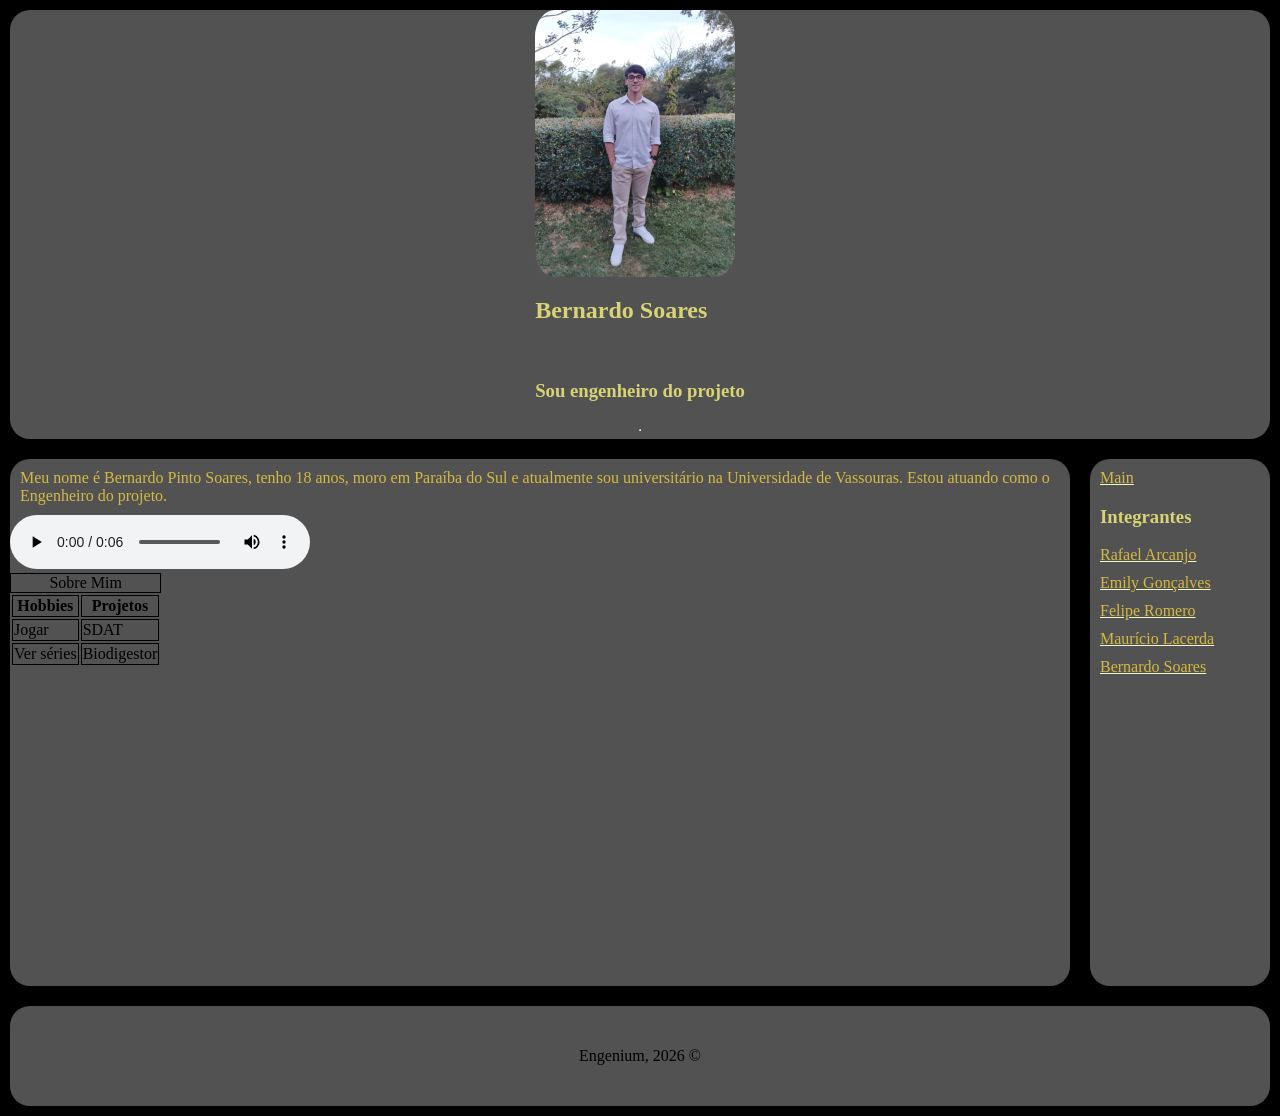
==== pages/Bernardo.html @ b5f66a16 "Hospedando portifolio" ====
<!doctype html>
<html lang="pt-br">
  <head>
    <meta charset="UTF-8" />
    <meta name="viewport" content="width=device-width, initial-scale=1.0" />
    <title>Portfólio</title>
    <link rel="stylesheet" href="../css/style.css" />
  </head>
  <body>
    <header>
      <img
        src="../assets/imagens/Foto Bernardo.jpeg"
        width="200px"
        style="border-radius: 10%"
      />
      <h2>Bernardo Soares</h2>
      <br />
      <h3>Sou engenheiro do projeto</h3>
      <hr />
    </header>
    <nav>
      <a href="../index.html"><p>Main</p></a>
      <h3>Integrantes</h3>
      <a href="../pages/rafael.html"><p>Rafael Arcanjo</p></a>
      <a href="../pages/emily.html"><p>Emily Gonçalves</p></a>
      <a href="../pages/felipe.html"><p>Felipe Romero</p></a>
      <a href="../pages/Mauricio.html"><p>Maurício Lacerda</p></a>
      <a href="../pages/Bernardo.html"><p>Bernardo Soares</p></a>
    </nav>
    <main>
      <article>
        <p>
          Meu nome é Bernardo Pinto Soares, tenho 18 anos, moro em Paraíba do
          Sul e atualmente sou universitário na Universidade de Vassouras. Estou
          atuando como o Engenheiro do projeto.
        </p>
        <audio controls src="../assets/audios/undaia-meme.mp3"></audio>
        <table>
          <caption style="border: 1px solid">
            Sobre Mim
          </caption>
          <tr>
            <th style="border: 1px solid">Hobbies</th>
            <th style="border: 1px solid">Projetos</th>
          </tr>
          <tr>
            <td style="border: 1px solid">Jogar</td>
            <td style="border: 1px solid">SDAT</td>
          </tr>
          <tr>
            <td style="border: 1px solid">Ver séries</td>
            <td style="border: 1px solid">Biodigestor</td>
          </tr>
        </table>
        <iframe
          width="560"
          height="315"
          src="https://www.youtube.com/embed/ylGLMLAIki4?si=Cxk3nhk2MUY03QVL"
          title="YouTube video player"
          frameborder="0"
          allow="
            accelerometer;
            autoplay;
            clipboard-write;
            encrypted-media;
            gyroscope;
            picture-in-picture;
            web-share;
          "
          referrerpolicy="strict-origin-when-cross-origin"
          allowfullscreen
        ></iframe>
      </article>
    </main>
    <footer>Engenium, 2026 ©</footer>
  </body>
</html>
---- css/style.css ----
body {
  background-color: #000000;
  margin: 0;

  /* ATIVA O GRID */
  display: grid;

  /* 2 colunas: conteúdo + nav */
  grid-template-columns: 1fr 200px;

  /* 3 linhas: header, conteúdo, footer */
  grid-template-rows: auto 1fr auto;

  min-height: 100vh;
}

/* HEADER (topo ocupando tudo) */
header {
  grid-column: 1 / 3;

  display: flex;
  justify-content: center;
  align-items: center;

  background-color: #525252;
  border-radius: 20px;
  margin: 10px;

  display: grid;
  grid-column: span 6 / span 6;
}

/* MAIN (meio esquerda) */
main {
  grid-column: 1;
  grid-row: 2;

  display: flex;
  justify-content: center;
  align-items: center;

  background-color: #525252;
  border-radius: 20px;
  margin: 10px;
}

/* NAV (direita) */
nav {
  grid-column: 2;
  grid-row: 2;

  justify-content: center;
  align-items: center;

  background-color: #525252;
  border-radius: 20px;
  margin: 10px;
}

/* FOOTER (embaixo ocupando tudo) */
footer {
  grid-column: 1 / 3;

  display: flex;
  justify-content: center;
  align-items: center;

  background-color: #525252;
  border-radius: 20px;
  height: 100px;
  margin: 10px;
}

/* resto do seu código (mantido) */
body p {
  margin: 10px;
  color: #d5b942;
}

h1,
h2,
h3 {
  color: #d9d375;
}

nav h3 {
  margin-left: 10px;
}

a {
  color: #edfbc1;
}

.image {
  display: flex;
  justify-content: center;
  align-items: center;
}

main p {
  display: flex;
  justify-content: center;
  align-items: center;
}
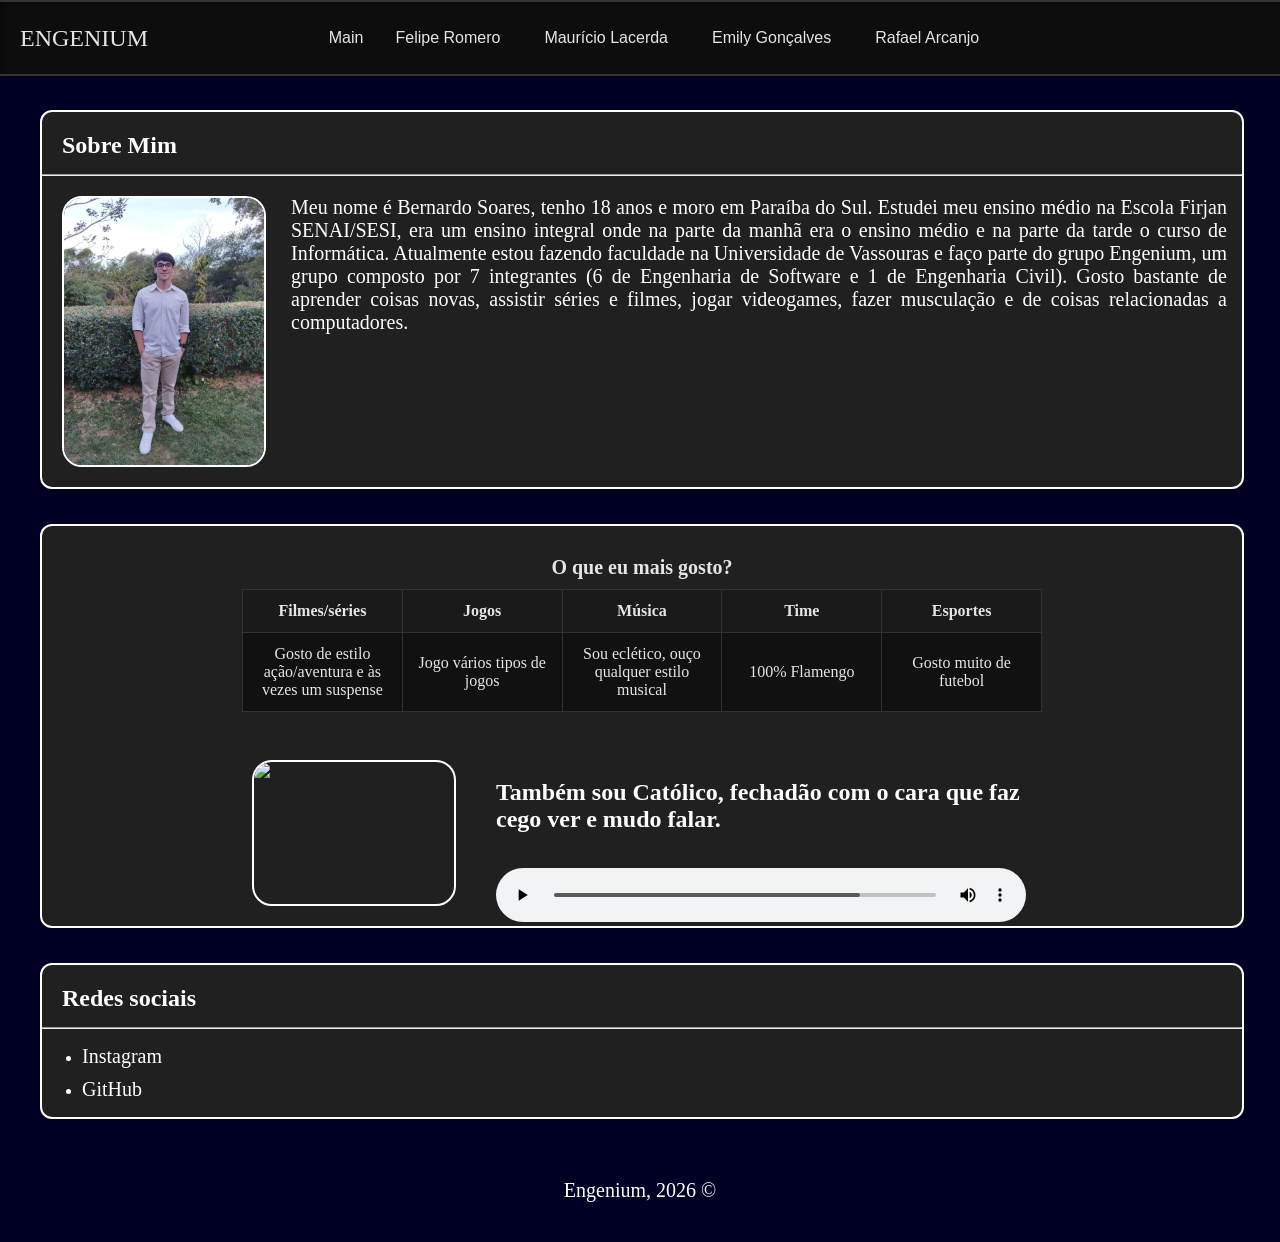
==== commit 3b6464e9: "pagina-bernardo" ====
--- a/pages/Bernardo.html
+++ b/pages/Bernardo.html
@@ -4,74 +4,106 @@
     <meta charset="UTF-8" />
     <meta name="viewport" content="width=device-width, initial-scale=1.0" />
     <title>Portfólio</title>
-    <link rel="stylesheet" href="../css/style.css" />
+    <link rel="stylesheet" href="../css/bernardo.css" />
   </head>
   <body>
     <header>
-      <img
-        src="../assets/imagens/Foto Bernardo.jpeg"
-        width="200px"
-        style="border-radius: 10%"
-      />
-      <h2>Bernardo Soares</h2>
-      <br />
-      <h3>Sou engenheiro do projeto</h3>
-      <hr />
+      <div class="logo">Engenium</div>
+      <nav aria-label="Menu principal">
+        <ul class="nav-list">
+          <a href="../index.html"><p>Main</p></a>
+          <li>
+            <a href="../pages/felipe.html"><p>Felipe Romero</p></a>
+          </li>
+          <li>
+            <a href="../pages/Mauricio.html"><p>Maurício Lacerda</p></a>
+          </li>
+          <li>
+            <a href="../pages/emily.html"><p>Emily Gonçalves</p></a>
+          </li>
+          <li>
+            <a href="../pages/rafael.html"><p>Rafael Arcanjo</p></a>
+          </li>
+        </ul>
+      </nav>
     </header>
-    <nav>
-      <a href="../index.html"><p>Main</p></a>
-      <h3>Integrantes</h3>
-      <a href="../pages/rafael.html"><p>Rafael Arcanjo</p></a>
-      <a href="../pages/emily.html"><p>Emily Gonçalves</p></a>
-      <a href="../pages/felipe.html"><p>Felipe Romero</p></a>
-      <a href="../pages/Mauricio.html"><p>Maurício Lacerda</p></a>
-      <a href="../pages/Bernardo.html"><p>Bernardo Soares</p></a>
-    </nav>
-    <main>
-      <article>
-        <p>
-          Meu nome é Bernardo Pinto Soares, tenho 18 anos, moro em Paraíba do
-          Sul e atualmente sou universitário na Universidade de Vassouras. Estou
-          atuando como o Engenheiro do projeto.
-        </p>
-        <audio controls src="../assets/audios/undaia-meme.mp3"></audio>
+    <main class="container">
+      <section id="primeira">
+        <h2>Sobre Mim</h2>
+        <hr />
+        <div class="card">
+          <img src="../assets/imagens/Foto Bernardo.jpeg" />
+          <p>
+            Meu nome é Bernardo Soares, tenho 18 anos e moro em Paraíba do Sul.
+            Estudei meu ensino médio na Escola Firjan SENAI/SESI, era um ensino
+            integral onde na parte da manhã era o ensino médio e na parte da
+            tarde o curso de Informática. Atualmente estou fazendo faculdade na
+            Universidade de Vassouras e faço parte do grupo Engenium, um grupo
+            composto por 7 integrantes (6 de Engenharia de Software e 1 de
+            Engenharia Civil). Gosto bastante de aprender coisas novas, assistir
+            séries e filmes, jogar videogames, fazer musculação e de coisas
+            relacionadas a computadores.
+          </p>
+        </div>
+      </section>
+      <section>
         <table>
-          <caption style="border: 1px solid">
-            Sobre Mim
+          <caption>
+            O que eu mais gosto?
           </caption>
           <tr>
-            <th style="border: 1px solid">Hobbies</th>
-            <th style="border: 1px solid">Projetos</th>
+            <th>Filmes/séries</th>
+            <th>Jogos</th>
+            <th>Música</th>
+            <th>Time</th>
+            <th>Esportes</th>
           </tr>
           <tr>
-            <td style="border: 1px solid">Jogar</td>
-            <td style="border: 1px solid">SDAT</td>
-          </tr>
-          <tr>
-            <td style="border: 1px solid">Ver séries</td>
-            <td style="border: 1px solid">Biodigestor</td>
+            <td>Gosto de estilo ação/aventura e às vezes um suspense</td>
+            <td>Jogo vários tipos de jogos</td>
+            <td>Sou eclético, ouço qualquer estilo musical</td>
+            <td>100% Flamengo</td>
+            <td>Gosto muito de futebol</td>
           </tr>
         </table>
-        <iframe
-          width="560"
-          height="315"
-          src="https://www.youtube.com/embed/ylGLMLAIki4?si=Cxk3nhk2MUY03QVL"
-          title="YouTube video player"
-          frameborder="0"
-          allow="
-            accelerometer;
-            autoplay;
-            clipboard-write;
-            encrypted-media;
-            gyroscope;
-            picture-in-picture;
-            web-share;
-          "
-          referrerpolicy="strict-origin-when-cross-origin"
-          allowfullscreen
-        ></iframe>
-      </article>
+        <br />
+        <div class="card2">
+          <img
+            src="../assets/imagens/The Chosen Os Escolhidos GIF - The chosen Os escolhidos Los elegidos - Descobrir e Compartilhar GIFs.gif"
+          />
+          <div class="textp-audio">
+            <h2>
+              Também sou Católico, fechadão com o cara que faz cego ver e mudo
+              falar.
+            </h2>
+            <audio controls>
+              <source
+                src="../assets/audios/vem-louvando-ó.mp3"
+                type="audio/mpeg"
+              />
+            </audio>
+          </div>
+        </div>
+      </section>
+      <section>
+        <h2>Redes sociais</h2>
+        <hr />
+        <ul>
+          <li>
+            <a class="link" href="https://www.instagram.com/bernardosoares08/"
+              >Instagram</a
+            >
+          </li>
+          <li>
+            <a class="link" href="https://github.com/BernardoSoares07"
+              >GitHub</a
+            >
+          </li>
+        </ul>
+      </section>
     </main>
-    <footer>Engenium, 2026 ©</footer>
+    <footer>
+      <p>Engenium, 2026 ©</p>
+    </footer>
   </body>
 </html>
--- a/css/bernardo.css
+++ b/css/bernardo.css
@@ -0,0 +1,299 @@
+body {
+  margin: 0;
+  padding: 0;
+  background-color: rgb(0, 0, 37);
+}
+
+:root {
+  /* Define variáveis globais (CSS variables) que podem ser reutilizadas no código inteiro */
+
+  --bg-color: #0d0d0d; /* Cor de fundo do header */
+  --border-color: #333333; /* Cor da borda superior do header */
+  --text-color: #e5e5e5; /* Cor padrão dos textos */
+  --highlight-color: #e5e5e5; /* Cor usada em efeitos (ex: sublinhado) */
+
+  --height-header: 72px; /* Altura fixa do header */
+  --padding-horizontal: 20px; /* Espaçamento interno lateral */
+
+  --logo-font: "Cinzel", serif; /* Fonte do logo */
+  --nav-font: "Roboto Condensed", sans-serif; /* Fonte dos itens do menu */
+
+  --font-size-logo: 24px; /* Tamanho do texto do logo */
+  --font-size-nav: 16px; /* Tamanho do texto do menu */
+
+  --underline-thickness: 2px; /* Espessura da linha de hover */
+  --transition-speed: 0.3s; /* Tempo das animações */
+}
+
+header {
+  position: fixed; /* Fixa o header no topo da tela */
+  top: 0; /* Cola no topo */
+  width: 100%; /* Ocupa toda a largura da tela */
+  height: var(--height-header); /* Usa a variável de altura */
+  padding: 0 var(--padding-horizontal); /* Espaço interno lateral */
+
+  background-color: var(--bg-color); /* Cor de fundo */
+  border-top: 2px solid var(--border-color); /* Linha no topo */
+  border-bottom: 2px solid var(--border-color);
+
+  box-shadow: inset 0 2px 5px rgba(0, 0, 0, 0.6);
+  /* Sombra interna no topo (efeito mais sofisticado) */
+
+  display: flex; /* Ativa o Flexbox */
+  align-items: center; /* Alinha os itens verticalmente no centro */
+  justify-content: center; /* Centraliza o menu horizontalmente */
+
+  margin: 0; /* Remove margem externa */
+  z-index: 1000;
+}
+
+/* Logo à esquerda */
+.logo {
+  position: absolute; /* Tira do fluxo normal */
+  left: var(--padding-horizontal); /* Posiciona à esquerda */
+
+  font-family: var(--logo-font); /* Aplica fonte do logo */
+  font-size: var(--font-size-logo); /* Tamanho do texto */
+  color: var(--text-color); /* Cor do texto */
+
+  line-height: var(--height-header);
+  /* Centraliza verticalmente o texto dentro do header */
+
+  text-transform: uppercase; /* Deixa o texto em maiúsculo */
+}
+
+/* Lista do menu */
+.nav-list {
+  list-style: none; /* Remove bolinhas da lista */
+  margin: 0; /* Remove margem padrão */
+  padding: 0; /* Remove padding padrão */
+
+  display: inline-flex;
+  /* Coloca os itens em linha usando flexbox */
+}
+
+/* Cada item da lista */
+.nav-list li {
+  margin: 0 12px; /* Espaço entre os itens do menu */
+  position: relative; /* Necessário para posicionamento interno (pseudo-elementos) */
+}
+
+/* Links do menu */
+.nav-list a {
+  display: inline-block; /* Permite aplicar padding e tamanho */
+
+  font-family: var(--nav-font); /* Fonte do menu */
+  font-size: var(--font-size-nav); /* Tamanho do texto */
+  color: var(--text-color); /* Cor do texto */
+
+  text-decoration: none; /* Remove sublinhado padrão */
+
+  padding: 5px 10px; /* Área clicável maior */
+  text-align: center; /* Centraliza texto */
+  line-height: 1.2; /* Espaçamento vertical do texto */
+
+  position: relative; /* Base para o ::before */
+
+  transition: color var(--transition-speed);
+  /* Suaviza mudanças de cor */
+}
+
+/* Linha animada (inicialmente invisível) */
+.nav-list a::before {
+  content: ""; /* Necessário para pseudo-elemento aparecer */
+
+  position: absolute; /* Posiciona relativo ao <a> */
+  left: 50%; /* Começa do meio */
+  bottom: 8px; /* Distância do fundo do link */
+
+  width: 0; /* Começa invisível */
+  height: var(--underline-thickness); /* Espessura da linha */
+
+  background-color: var(--highlight-color); /* Cor da linha */
+  border-radius: var(--underline-thickness); /* Deixa a linha arredondada */
+
+  transform: translateX(-50%);
+  /* Centraliza horizontalmente */
+
+  transition: width var(--transition-speed);
+  /* Anima o crescimento da linha */
+}
+
+/* Quando passa o mouse, foca ou está ativo */
+.nav-list a:hover::before,
+.nav-list a:focus::before,
+.nav-list a.active::before {
+  width: 80%;
+  /* A linha cresce até 80% da largura do link */
+}
+
+/* Acessibilidade: foco visível ao navegar com teclado */
+.nav-list a:focus {
+  outline: 2px dotted var(--highlight-color);
+  /* Contorno visível */
+
+  outline-offset: 4px;
+  /* Distância do contorno */
+}
+
+#primeira img {
+  border-radius: 20px;
+  width: 100%;
+  max-width: 200px;
+  border: solid 2px white;
+  margin: 0 10px 20px 20px;
+  object-fit: cover; /* corta a imagem sem distorcer */
+}
+
+.container {
+  padding: 40px; /* espaço interno */
+}
+
+section {
+  background-color: #202020; /* fundo branco */
+  width: 100%; /* ocupa toda a largura disponível */
+  border-radius: 12px; /* deixa cantos arredondados */
+  overflow: hidden; /* impede conteúdo de sair das bordas */
+  box-shadow: 0 4px 10px rgba(0, 0, 0, 0.1); /* sombra leve */
+  transition: 0.3s; /* animações suaves */
+  border: 2px solid #ffffff;
+  color: #ffffff;
+  margin-top: 35px;
+}
+
+#primeira {
+  margin-top: 70px;
+}
+
+/* Efeito ao passar o mouse no card */
+section:hover {
+  transform: translateY(-5px); /* move o card levemente pra cima */
+  box-shadow: 0 10px 25px rgba(203, 203, 203, 0.2); /* aumenta a sombra */
+}
+
+.card {
+  display: flex;
+  margin-top: 20px;
+}
+
+section p {
+  margin: 0 15px 15px 15px; /* espaçamento (cima, direita, baixo, esquerda) */
+  font-size: 20px; /* tamanho da fonte */
+  text-align: justify; /* centraliza o texto */
+}
+
+section h2 {
+  text-align: left;
+  margin-left: 20px;
+  margin-bottom: 15px;
+}
+
+table {
+  width: 100%;
+  max-width: 800px; /* controla o tamanho máximo */
+  margin: 30px auto; /* centraliza na tela */
+  border-collapse: collapse; /* junta as bordas */
+  table-layout: fixed; /* 🔥 deixa todas colunas iguais */
+  background-color: #111; /* fundo escuro */
+  color: #e5e5e5;
+  border: 1px solid #333;
+}
+
+/* Título da tabela */
+caption {
+  font-size: 20px;
+  margin-bottom: 10px;
+  font-weight: bold;
+}
+
+/* Cabeçalho */
+th {
+  background-color: #1a1a1a;
+  font-weight: bold;
+}
+
+/* Células gerais */
+th,
+td {
+  border: 1px solid #333;
+  padding: 12px;
+  text-align: center;
+}
+
+/* Texto não estoura */
+td {
+  overflow: hidden;
+  text-overflow: ellipsis;
+}
+
+.card2 {
+  display: flex;
+  gap: 20px;
+  max-width: 800px;
+  margin: 0 auto;
+}
+
+.texto-audio {
+  display: flex;
+  flex-direction: column;
+  gap: 10px;
+}
+
+audio {
+  margin: 20px 0 0 20px;
+  width: 100%;
+  max-width: 530px;
+}
+
+img {
+  border-radius: 20px;
+  width: 100%;
+  max-width: 200px;
+  border: solid 2px white;
+  margin: 0 0 20px 10px;
+  object-fit: cover; /* corta a imagem sem distorcer */
+}
+
+a {
+  text-decoration: none;
+  color: #ffffff;
+  font-size: 20px;
+}
+
+.link {
+  position: relative;
+  display: inline-block;
+}
+
+/* linha escondida */
+.link::before {
+  content: "";
+  position: absolute;
+  left: 50%;
+  bottom: -3px;
+
+  width: 0;
+  height: 2px;
+  background-color: white;
+
+  transform: translateX(-50%);
+  transition: 0.3s;
+}
+
+/* efeito ao passar o mouse */
+.link:hover::before {
+  width: 100%;
+}
+
+li {
+  margin-bottom: 10px;
+}
+
+footer {
+  display: flex;
+  justify-content: center;
+  margin-bottom: 20px;
+  align-items: center;
+  color: #ffffff;
+  font-size: 20px;
+}
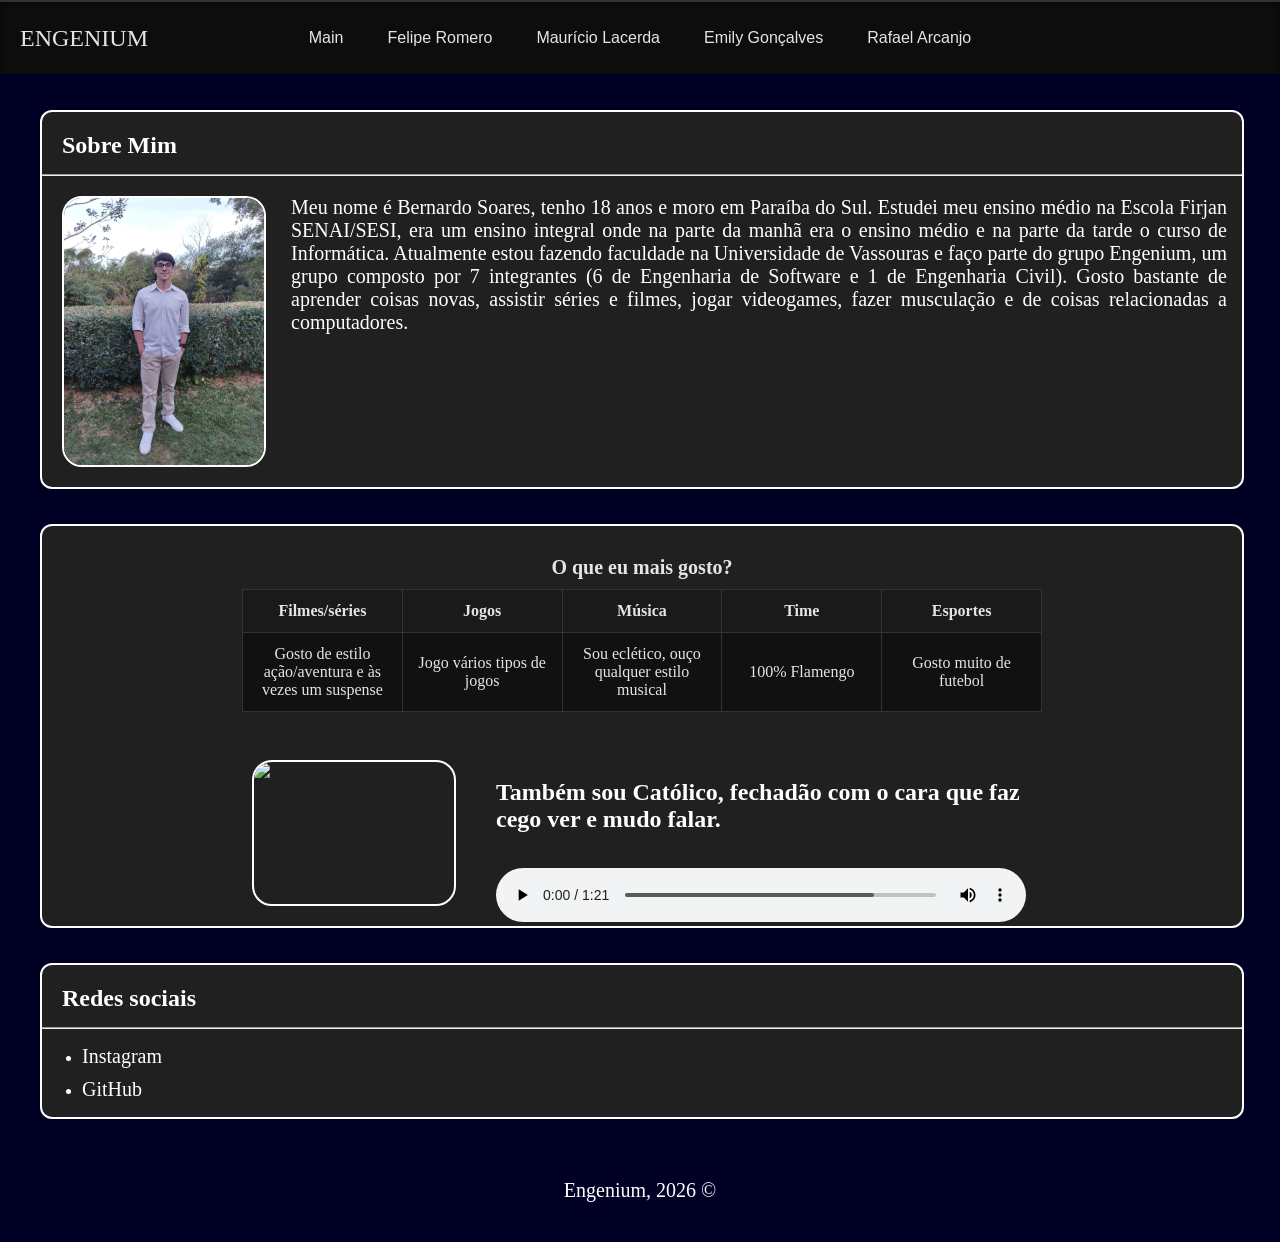
==== commit f558e41f: "refactor/ correção de semântica e otimização de código + feature/ adição de css genérico" ====
--- a/pages/Bernardo.html
+++ b/pages/Bernardo.html
@@ -4,16 +4,19 @@
     <meta charset="UTF-8" />
     <meta name="viewport" content="width=device-width, initial-scale=1.0" />
     <title>Portfólio</title>
+    <link rel="stylesheet" href="/css/nav_standerdized.css" />
     <link rel="stylesheet" href="../css/bernardo.css" />
   </head>
   <body>
-    <header>
+    <header class="Engenium">
       <div class="logo">Engenium</div>
-      <nav aria-label="Menu principal">
+      <nav class="main">
         <ul class="nav-list">
+          <li>
           <a href="../index.html"><p>Main</p></a>
+          </li>
           <li>
-            <a href="../pages/felipe.html"><p>Felipe Romero</p></a>
+              <a href="../pages/felipe.html"><p>Felipe Romero</p></a>
           </li>
           <li>
             <a href="../pages/Mauricio.html"><p>Maurício Lacerda</p></a>
--- a/css/nav_standerdized.css
+++ b/css/nav_standerdized.css
@@ -0,0 +1,91 @@
+:root {
+  /* Variáveis de tema */
+  --bg-color: #0d0d0d;              /* fundo do cabeçalho */
+  --border-color: #333333;          /* borda superior sutil */
+  --text-color: #e5e5e5;            /* cor do texto */
+  --highlight-color: #e5e5e5;       /* cor de sublinhado ativo */
+  --height-header: 72px;            /* altura fixa do cabeçalho */
+  --padding-horizontal: 20px;       /* preenchimento lateral */
+  --logo-font: 'Cinzel', serif;     /* fonte do logo (serif condensada) */
+  --nav-font: 'Roboto Condensed', sans-serif; /* fonte do menu (sem serifa) */
+  --font-size-logo: 24px;
+  --font-size-nav: 16px;
+  --underline-thickness: 2px;
+  --transition-speed: 0.3s;
+}
+
+
+.Engenium {
+  position: fixed;
+  z-index: 1000;
+  top: 0;
+  width: 100%;
+  height: var(--height-header);
+  padding: 0 var(--padding-horizontal);
+  background-color: var(--bg-color);
+  border-top: 2px solid var(--border-color);
+  box-shadow: inset 0 2px 5px rgba(0, 0, 0, 0.6); /* sombra interna discreta no topo */
+  display: flex;
+  align-items: center;
+  justify-content: center; /* centraliza o nav em relação ao header */
+  margin: 0;
+  padding: 0;
+
+}
+
+/* Logo à esquerda */
+.logo {
+  position: absolute;
+  left: var(--padding-horizontal);
+  font-family: var(--logo-font);
+  font-size: var(--font-size-logo);
+  color: var(--text-color);
+  line-height: var(--height-header);
+  text-transform: uppercase;
+}
+
+/* Menu de navegação */
+.nav-list {
+  list-style: none;
+  margin: 0;
+  padding: 0;
+  display: inline-flex;
+}
+
+.nav-list li {
+  margin: 0 12px;
+  position: relative;
+}
+
+/* Links do menu */
+.nav-list a {
+  display: inline-block;
+  font-family: var(--nav-font);
+  font-size: var(--font-size-nav);
+  color: var(--text-color);
+  text-decoration: none;
+  padding: 5px 10px;
+  text-align: center;
+  line-height: 1.2;
+  position: relative;
+  transition: color var(--transition-speed);
+}
+
+/* Animação de sublinhado ao hover/focus/ativo */
+.nav-list a::before {
+  content: "";
+  position: absolute;
+  left: 50%;
+  bottom: 8px;
+  width: 0;
+  height: var(--underline-thickness);
+  background-color: var(--highlight-color);
+  border-radius: var(--underline-thickness);
+  transform: translateX(-50%);
+  transition: width var(--transition-speed);
+}
+.nav-list a:hover::before,
+.nav-list a:focus::before,
+.nav-list a.active::before {
+  width: 80%; /* sublinhado se expande a 80% da largura do texto */
+}
--- a/css/bernardo.css
+++ b/css/bernardo.css
@@ -2,138 +2,6 @@
   margin: 0;
   padding: 0;
   background-color: rgb(0, 0, 37);
-}
-
-:root {
-  /* Define variáveis globais (CSS variables) que podem ser reutilizadas no código inteiro */
-
-  --bg-color: #0d0d0d; /* Cor de fundo do header */
-  --border-color: #333333; /* Cor da borda superior do header */
-  --text-color: #e5e5e5; /* Cor padrão dos textos */
-  --highlight-color: #e5e5e5; /* Cor usada em efeitos (ex: sublinhado) */
-
-  --height-header: 72px; /* Altura fixa do header */
-  --padding-horizontal: 20px; /* Espaçamento interno lateral */
-
-  --logo-font: "Cinzel", serif; /* Fonte do logo */
-  --nav-font: "Roboto Condensed", sans-serif; /* Fonte dos itens do menu */
-
-  --font-size-logo: 24px; /* Tamanho do texto do logo */
-  --font-size-nav: 16px; /* Tamanho do texto do menu */
-
-  --underline-thickness: 2px; /* Espessura da linha de hover */
-  --transition-speed: 0.3s; /* Tempo das animações */
-}
-
-header {
-  position: fixed; /* Fixa o header no topo da tela */
-  top: 0; /* Cola no topo */
-  width: 100%; /* Ocupa toda a largura da tela */
-  height: var(--height-header); /* Usa a variável de altura */
-  padding: 0 var(--padding-horizontal); /* Espaço interno lateral */
-
-  background-color: var(--bg-color); /* Cor de fundo */
-  border-top: 2px solid var(--border-color); /* Linha no topo */
-  border-bottom: 2px solid var(--border-color);
-
-  box-shadow: inset 0 2px 5px rgba(0, 0, 0, 0.6);
-  /* Sombra interna no topo (efeito mais sofisticado) */
-
-  display: flex; /* Ativa o Flexbox */
-  align-items: center; /* Alinha os itens verticalmente no centro */
-  justify-content: center; /* Centraliza o menu horizontalmente */
-
-  margin: 0; /* Remove margem externa */
-  z-index: 1000;
-}
-
-/* Logo à esquerda */
-.logo {
-  position: absolute; /* Tira do fluxo normal */
-  left: var(--padding-horizontal); /* Posiciona à esquerda */
-
-  font-family: var(--logo-font); /* Aplica fonte do logo */
-  font-size: var(--font-size-logo); /* Tamanho do texto */
-  color: var(--text-color); /* Cor do texto */
-
-  line-height: var(--height-header);
-  /* Centraliza verticalmente o texto dentro do header */
-
-  text-transform: uppercase; /* Deixa o texto em maiúsculo */
-}
-
-/* Lista do menu */
-.nav-list {
-  list-style: none; /* Remove bolinhas da lista */
-  margin: 0; /* Remove margem padrão */
-  padding: 0; /* Remove padding padrão */
-
-  display: inline-flex;
-  /* Coloca os itens em linha usando flexbox */
-}
-
-/* Cada item da lista */
-.nav-list li {
-  margin: 0 12px; /* Espaço entre os itens do menu */
-  position: relative; /* Necessário para posicionamento interno (pseudo-elementos) */
-}
-
-/* Links do menu */
-.nav-list a {
-  display: inline-block; /* Permite aplicar padding e tamanho */
-
-  font-family: var(--nav-font); /* Fonte do menu */
-  font-size: var(--font-size-nav); /* Tamanho do texto */
-  color: var(--text-color); /* Cor do texto */
-
-  text-decoration: none; /* Remove sublinhado padrão */
-
-  padding: 5px 10px; /* Área clicável maior */
-  text-align: center; /* Centraliza texto */
-  line-height: 1.2; /* Espaçamento vertical do texto */
-
-  position: relative; /* Base para o ::before */
-
-  transition: color var(--transition-speed);
-  /* Suaviza mudanças de cor */
-}
-
-/* Linha animada (inicialmente invisível) */
-.nav-list a::before {
-  content: ""; /* Necessário para pseudo-elemento aparecer */
-
-  position: absolute; /* Posiciona relativo ao <a> */
-  left: 50%; /* Começa do meio */
-  bottom: 8px; /* Distância do fundo do link */
-
-  width: 0; /* Começa invisível */
-  height: var(--underline-thickness); /* Espessura da linha */
-
-  background-color: var(--highlight-color); /* Cor da linha */
-  border-radius: var(--underline-thickness); /* Deixa a linha arredondada */
-
-  transform: translateX(-50%);
-  /* Centraliza horizontalmente */
-
-  transition: width var(--transition-speed);
-  /* Anima o crescimento da linha */
-}
-
-/* Quando passa o mouse, foca ou está ativo */
-.nav-list a:hover::before,
-.nav-list a:focus::before,
-.nav-list a.active::before {
-  width: 80%;
-  /* A linha cresce até 80% da largura do link */
-}
-
-/* Acessibilidade: foco visível ao navegar com teclado */
-.nav-list a:focus {
-  outline: 2px dotted var(--highlight-color);
-  /* Contorno visível */
-
-  outline-offset: 4px;
-  /* Distância do contorno */
 }
 
 #primeira img {
